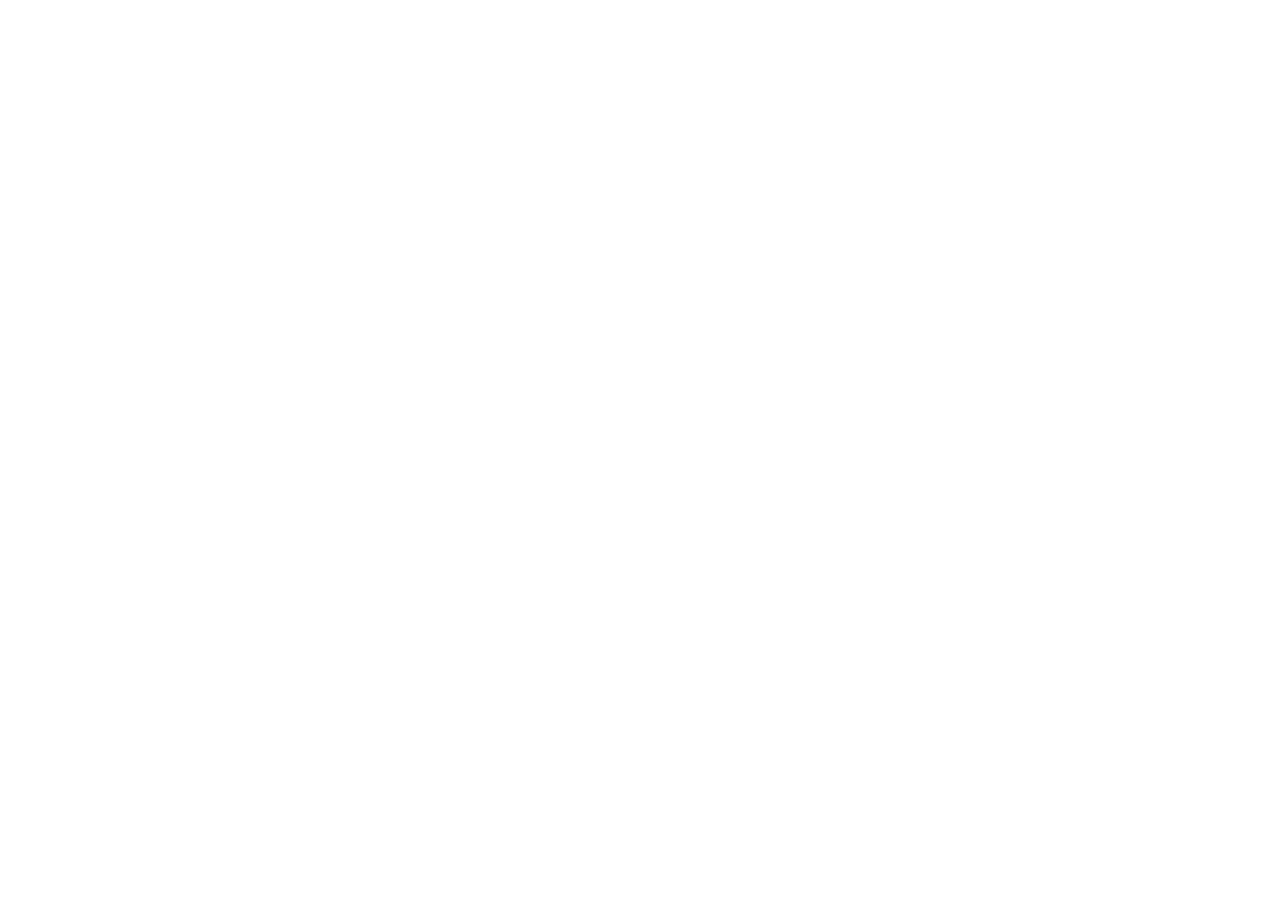
==== iphone-calculator/index.html @ c0dfc82f "Initial Commit" ====
<!DOCTYPE html>
<html lang="en">
	<head>
		<title>iPhone Calculator JS</title>
		<meta charset="utf-8">
		<meta name="viewport" content="width=device-width, initial-scale=1">
		<link rel="shortcut icon" href="https://cdn0.iconfinder.com/data/icons/glyph_set/128/apple.png">
		<link rel="stylesheet" href="style.css">
		<link rel="stylesheet" href="reset.css">
	</head>
	<body>
		
	</body>
</html>
---- iphone-calculator/style.css ----
*, *:before, *:after{
  -moz-box-sizing: border-box;
  -webkit-box-sizing: border-box;
  box-sizing: border-box;
}
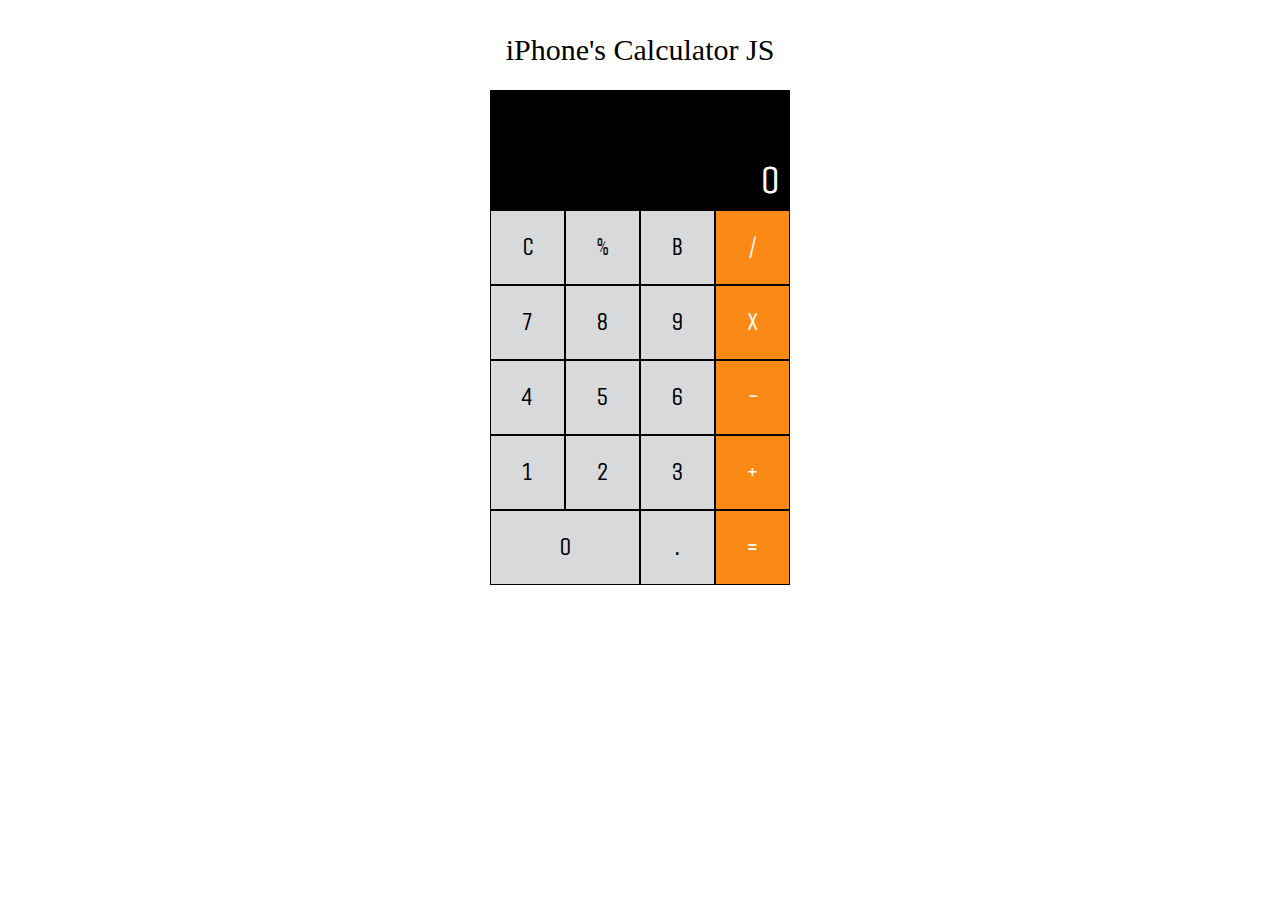
==== commit b37629c0: "Designing completed in HTML-CSS" ====
--- a/iphone-calculator/index.html
+++ b/iphone-calculator/index.html
@@ -7,8 +7,39 @@
 		<link rel="shortcut icon" href="https://cdn0.iconfinder.com/data/icons/glyph_set/128/apple.png">
 		<link rel="stylesheet" href="style.css">
 		<link rel="stylesheet" href="reset.css">
+		<link href='https://fonts.googleapis.com/css?family=Unica+One' rel='stylesheet' type='text/css'>
 	</head>
 	<body>
-		
+		<center>
+			<div id="header">
+				<h1>iPhone's Calculator JS</h1>
+			</div>
+			<div id="calculator-wrapper">
+				<div id="monitor">
+					<p id="screen-text">0</p>
+				</div>
+				<div id="key-wrapper">
+					<div id="BC" class="sqr-button"><p>C</p></div>
+					<div id="B%" class="sqr-button"><p>%</p></div>
+					<div id="B<" class="sqr-button"><p>B</p></div>
+					<div id="B/" class="sqr-button orange"><p>/</p></div>
+					<div id="B7" class="sqr-button"><p>7</p></div>
+					<div id="B8" class="sqr-button"><p>8</p></div>
+					<div id="B9" class="sqr-button"><p>9</p></div>
+					<div id="BX" class="sqr-button orange"><p>X</p></div>
+					<div id="B4" class="sqr-button"><p>4</p></div>
+					<div id="B5" class="sqr-button"><p>5</p></div>
+					<div id="B6" class="sqr-button"><p>6</p></div>
+					<div id="B-" class="sqr-button orange"><p>-</p></div>
+					<div id="B1" class="sqr-button"><p>1</p></div>
+					<div id="B2" class="sqr-button"><p>2</p></div>
+					<div id="B3" class="sqr-button"><p>3</p></div>
+					<div id="B+" class="sqr-button orange"><p>+</p></div>
+					<div id="B0" class="sqr-button"><p>0</p></div>
+					<div id="B." class="sqr-button"><p>.</p></div>
+					<div id="B=" class="sqr-button orange"><p>=</p></div>
+				</div>
+			</div>
+		</center>
 	</body>
 </html>--- a/iphone-calculator/style.css
+++ b/iphone-calculator/style.css
@@ -3,3 +3,80 @@
   -webkit-box-sizing: border-box;
   box-sizing: border-box;
 }
+
+body{
+	background-image: url("http://files.hostgator.co.in/hostgator233907/image/light_blue_background_color.jpg");
+}
+
+h1{
+	font-size: 30px !important;
+	margin-top: 35px !important;
+}
+
+#calculator-wrapper{
+	margin-top: 25px;
+}
+
+#monitor{
+	height: 120px;
+	width: 300px;
+	background-color: black;
+}
+
+#key-wrapper{
+	height: 375px;
+	width: 300px;
+}
+
+.sqr-button{
+	height: 75px;
+	width: 75px;
+	display: inline-block;
+	border: 1px solid black;
+	float: left;
+	background-color:#D8D9DB
+}
+
+.sqr-button :hover{
+	background-color: #B0B1B3;
+	cursor: pointer;
+}
+
+.orange{
+	background-color: #FB8915;
+}
+
+.orange :hover{
+	background-color: #e27404;
+}
+
+.orange p{
+	color: white;
+}
+
+#B0{
+	width: 150px !important;
+}
+
+#key-wrapper div{
+	display: table;
+}
+
+#key-wrapper div p {
+	vertical-align: middle;
+	text-align: center;
+	display: table-cell;
+	font-size: 25px;
+	font-family: 'Unica One', cursive;
+}
+
+#screen-text{
+	font-family: 'Unica One', cursive;
+	color: white;
+	font-size: 40px;
+	position: relative;
+	right: 0;
+	top: 70px;
+	text-align: right;
+	margin-right: 10px;
+}
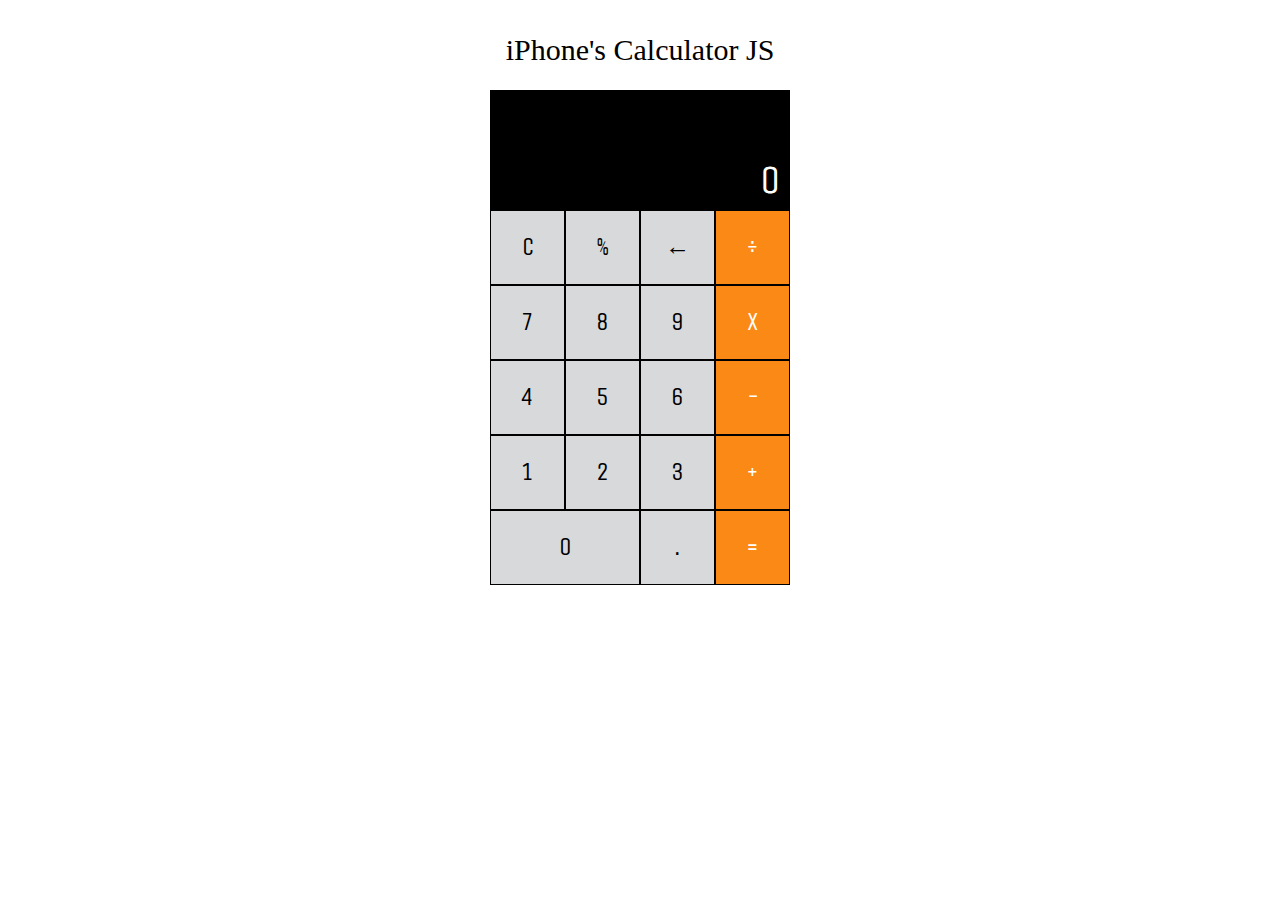
==== commit 1602b95a: "fix HTML-CSS" ====
--- a/iphone-calculator/index.html
+++ b/iphone-calculator/index.html
@@ -19,27 +19,28 @@
 					<p id="screen-text">0</p>
 				</div>
 				<div id="key-wrapper">
-					<div id="BC" class="sqr-button"><p>C</p></div>
-					<div id="B%" class="sqr-button"><p>%</p></div>
-					<div id="B<" class="sqr-button"><p>B</p></div>
-					<div id="B/" class="sqr-button orange"><p>/</p></div>
-					<div id="B7" class="sqr-button"><p>7</p></div>
-					<div id="B8" class="sqr-button"><p>8</p></div>
-					<div id="B9" class="sqr-button"><p>9</p></div>
-					<div id="BX" class="sqr-button orange"><p>X</p></div>
-					<div id="B4" class="sqr-button"><p>4</p></div>
-					<div id="B5" class="sqr-button"><p>5</p></div>
-					<div id="B6" class="sqr-button"><p>6</p></div>
-					<div id="B-" class="sqr-button orange"><p>-</p></div>
-					<div id="B1" class="sqr-button"><p>1</p></div>
-					<div id="B2" class="sqr-button"><p>2</p></div>
-					<div id="B3" class="sqr-button"><p>3</p></div>
-					<div id="B+" class="sqr-button orange"><p>+</p></div>
-					<div id="B0" class="sqr-button"><p>0</p></div>
-					<div id="B." class="sqr-button"><p>.</p></div>
-					<div id="B=" class="sqr-button orange"><p>=</p></div>
+					<div id="clr" class="sqr-button"><p>C</p></div>
+					<div id="percent" class="sqr-button"><p>%</p></div>
+					<div id="del" class="sqr-button"><p>&larr;</p></div>
+					<div id="divide" class="sqr-button orange"><p>&divide;</p></div>
+					<div id="num7" class="sqr-button"><p>7</p></div>
+					<div id="num8" class="sqr-button"><p>8</p></div>
+					<div id="num9" class="sqr-button"><p>9</p></div>
+					<div id="multiply" class="sqr-button orange"><p>X</p></div>
+					<div id="num4" class="sqr-button"><p>4</p></div>
+					<div id="num5" class="sqr-button"><p>5</p></div>
+					<div id="num6" class="sqr-button"><p>6</p></div>
+					<div id="subtract" class="sqr-button orange"><p>-</p></div>
+					<div id="num1" class="sqr-button"><p>1</p></div>
+					<div id="num2" class="sqr-button"><p>2</p></div>
+					<div id="num3" class="sqr-button"><p>3</p></div>
+					<div id="add" class="sqr-button orange"><p>+</p></div>
+					<div id="num0" class="sqr-button"><p>0</p></div>
+					<div id="decimal-toggle" class="sqr-button"><p>.</p></div>
+					<div id="equals" class="sqr-button orange"><p>=</p></div>
 				</div>
 			</div>
 		</center>
+		<script src="script.js"></script>
 	</body>
 </html>--- a/iphone-calculator/style.css
+++ b/iphone-calculator/style.css
@@ -54,7 +54,7 @@
 	color: white;
 }
 
-#B0{
+#num0{
 	width: 150px !important;
 }
 
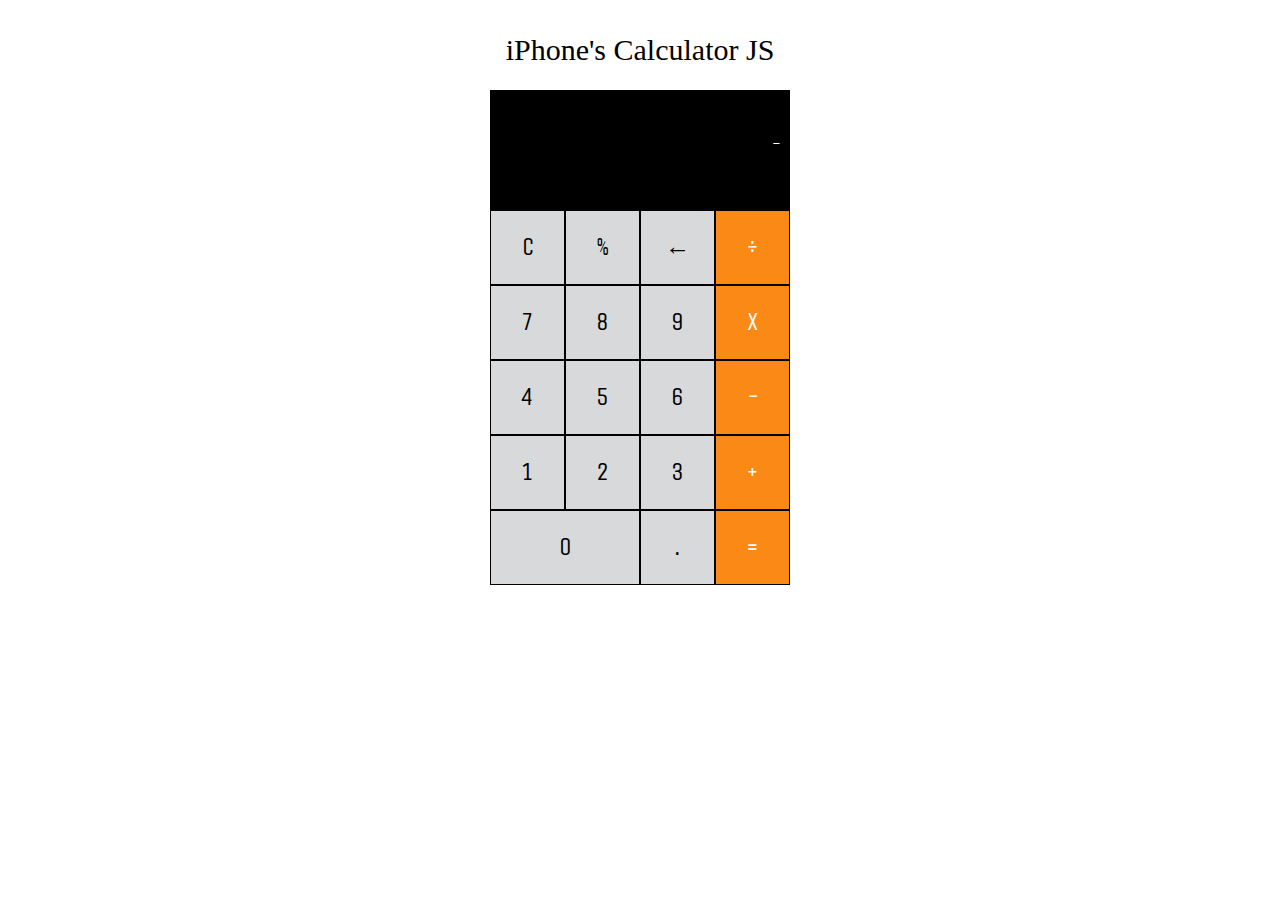
==== commit 7a890d04: "Completed Code" ====
--- a/iphone-calculator/index.html
+++ b/iphone-calculator/index.html
@@ -16,27 +16,28 @@
 			</div>
 			<div id="calculator-wrapper">
 				<div id="monitor">
-					<p id="screen-text">0</p>
+					<p id="operation-summary">_</p>
+					<p id="screen-text"></p>
 				</div>
 				<div id="key-wrapper">
 					<div id="clr" class="sqr-button"><p>C</p></div>
 					<div id="percent" class="sqr-button"><p>%</p></div>
 					<div id="del" class="sqr-button"><p>&larr;</p></div>
-					<div id="divide" class="sqr-button orange"><p>&divide;</p></div>
-					<div id="num7" class="sqr-button"><p>7</p></div>
-					<div id="num8" class="sqr-button"><p>8</p></div>
-					<div id="num9" class="sqr-button"><p>9</p></div>
-					<div id="multiply" class="sqr-button orange"><p>X</p></div>
-					<div id="num4" class="sqr-button"><p>4</p></div>
-					<div id="num5" class="sqr-button"><p>5</p></div>
-					<div id="num6" class="sqr-button"><p>6</p></div>
-					<div id="subtract" class="sqr-button orange"><p>-</p></div>
-					<div id="num1" class="sqr-button"><p>1</p></div>
-					<div id="num2" class="sqr-button"><p>2</p></div>
-					<div id="num3" class="sqr-button"><p>3</p></div>
-					<div id="add" class="sqr-button orange"><p>+</p></div>
-					<div id="num0" class="sqr-button"><p>0</p></div>
-					<div id="decimal-toggle" class="sqr-button"><p>.</p></div>
+					<div id="divide" class="sqr-button orange operation"><p>&divide;</p></div>
+					<div id="num7" class="sqr-button num"><p>7</p></div>
+					<div id="num8" class="sqr-button num"><p>8</p></div>
+					<div id="num9" class="sqr-button num"><p>9</p></div>
+					<div id="multiply" class="sqr-button orange operation"><p>X</p></div>
+					<div id="num4" class="sqr-button num"><p>4</p></div>
+					<div id="num5" class="sqr-button num"><p>5</p></div>
+					<div id="num6" class="sqr-button num"><p>6</p></div>
+					<div id="subtract" class="sqr-button orange operation"><p>-</p></div>
+					<div id="num1" class="sqr-button num"><p>1</p></div>
+					<div id="num2" class="sqr-button num"><p>2</p></div>
+					<div id="num3" class="sqr-button num"><p>3</p></div>
+					<div id="add" class="sqr-button orange operation"><p>+</p></div>
+					<div id="num0" class="sqr-button num"><p>0</p></div>
+					<div id="decimal" class="sqr-button"><p>.</p></div>
 					<div id="equals" class="sqr-button orange"><p>=</p></div>
 				</div>
 			</div>
--- a/iphone-calculator/style.css
+++ b/iphone-calculator/style.css
@@ -76,7 +76,19 @@
 	font-size: 40px;
 	position: relative;
 	right: 0;
-	top: 70px;
+	top: 50px;
 	text-align: right;
 	margin-right: 10px;
 }
+
+#operation-summary{
+	font-family: 'Unica One', cursive;
+	color: white;
+	font-size: 16px;
+	position: relative;
+	right: 0;
+	top: 40px;
+	margin-right: 10px;
+	text-align: right;
+	line-height: 16px;
+}